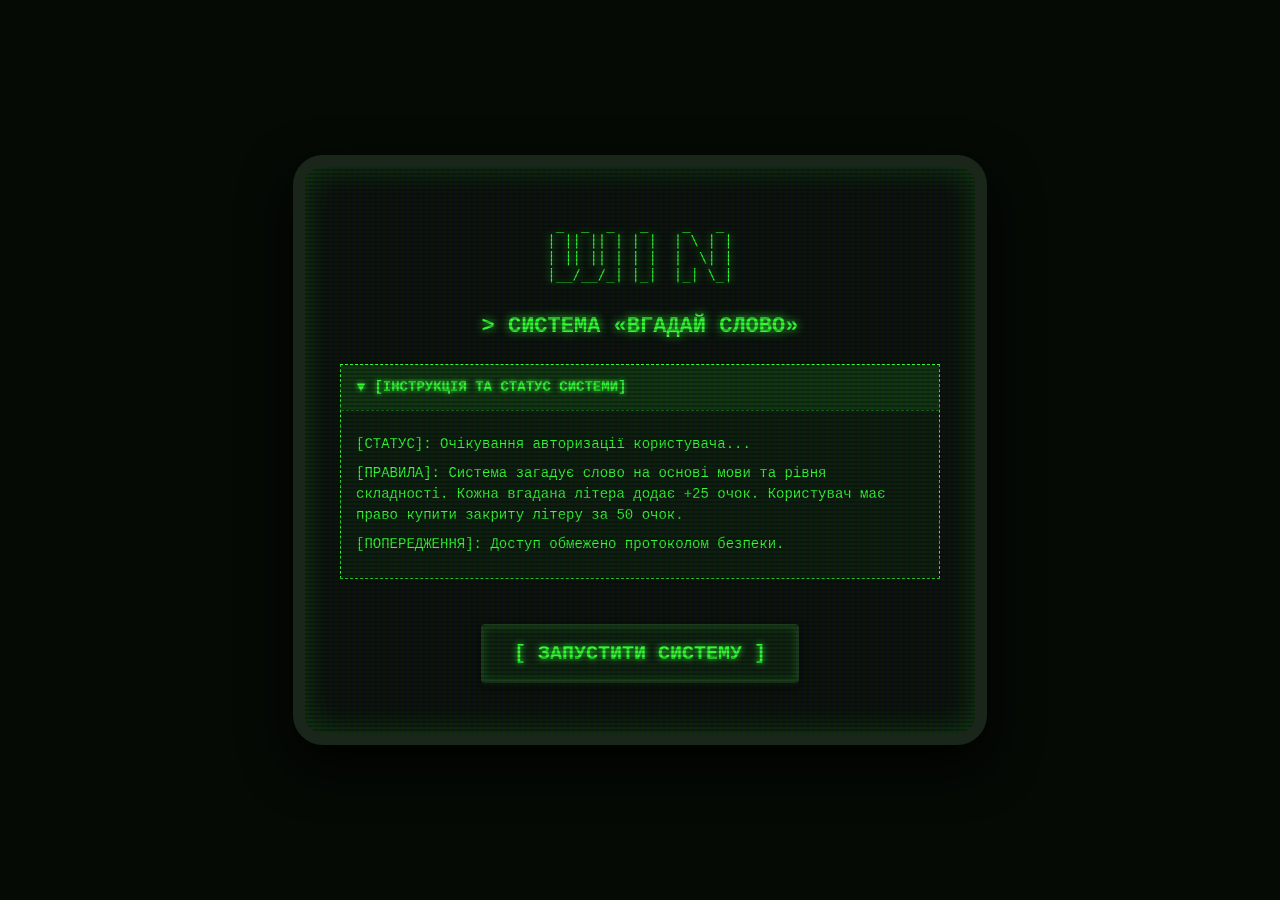
==== index.html @ 49099e15 "Rename welcome.html to index.html" ====
<!DOCTYPE html>
<html lang="uk">

<head>
    <meta charset="UTF-8">
    <meta name="viewport" content="width=device-width, initial-scale=1.0">
    <title>Вхід у Термінал</title>
    <link rel="stylesheet" href="style.css">
</head>

<body>
    <div class="game-container">
        <pre class="terminal-logo">
 _  _  _   _    _   _ 
| || || | | |  | \ | |
| || || | | |  |  \| |
|__/__/_| |_|  |_| \_|
                      </pre>

        <h1 class="blink-title">> СИСТЕМА «ВГАДАЙ СЛОВО» </h1>

        <details class="welcome-info-details" open>
            <summary class="details-toggle-btn">[ІНСТРУКЦІЯ ТА СТАТУС СИСТЕМИ]</summary>
            <div class="welcome-info-content">
                <p>[СТАТУС]: Очікування авторизації користувача...</p>
                <p>[ПРАВИЛА]: Система загадує слово на основі мови та рівня складності. Кожна вгадана літера додає +25
                    очок. Користувач має право купити закриту літеру за 50 очок.</p>
                <p>[ПОПЕРЕДЖЕННЯ]: Доступ обмежено протоколом безпеки.</p>
            </div>
        </details>

        <button class="start-system-btn" id="enter-btn" style="margin-top: 20px;">
            [ ЗАПУСТИТИ СИСТЕМУ ]
        </button>
    </div>

    <script>
        document.getElementById('enter-btn').addEventListener('click', function () {
            localStorage.removeItem('gameScore');
            window.location.href = 'frame.html';
        });
    </script>
</body>

</html>
---- style.css ----
/* ==========================================================================
   1. БАЗОВИЙ ХАКЕРСЬКИЙ СТИЛЬ СТОРІНКИ ТА КІНЕСКОПА
   ========================================================================== */
body {
    font-family: 'Courier New', Courier, monospace;
    background-color: #050a05;
    color: #33ff33;
    /* Справжній хакерський зелений */
    display: flex;
    justify-content: center;
    align-items: center;
    min-height: 100vh;
    margin: 0;
}

.game-container {
    background: #0a110a;
    padding: 35px;
    border-radius: 30px;
    /* Круглий, як старі кінескопи */
    border: 12px solid #1a261a;
    /* Товстий пластиковий корпус монітора */

    /* Світіння екрана + тінь корпусу */
    box-shadow:
        0 20px 50px rgba(0, 0, 0, 0.9),
        inset 0 0 30px rgba(51, 255, 51, 0.2);

    max-width: 600px;
    width: 100%;
    text-align: center;
    position: relative;
    overflow: hidden;
}

/* Ефект горизонтальних ліній сканування (як на старому ТБ) */
.game-container::before {
    content: " ";
    display: block;
    position: absolute;
    top: 0;
    left: 0;
    bottom: 0;
    right: 0;
    background: linear-gradient(rgba(18, 16, 16, 0) 50%, rgba(0, 0, 0, 0.25) 50%),
        linear-gradient(90deg, rgba(255, 0, 0, 0.06), rgba(0, 255, 0, 0.02), rgba(0, 0, 255, 0.06));
    z-index: 10;
    background-size: 100% 4px, 6px 100%;
    pointer-events: none;
}

hr {
    border: 0;
    height: 1px;
    background: #1a3c1a;
    margin: 20px 0;
}

/* ==========================================================================
   2. СТИЛІ ДЛЯ ГОЛОВНОГО МЕНЮ (WELCOME.HTML) ТА ІНСТРУКЦІЇ
   ========================================================================== */
.terminal-logo {
    font-size: 14px;
    line-height: 1.2;
    text-align: center;
    display: inline-block;
    color: #33ff33;
    text-shadow: 0 0 8px #33ff33;
    margin-bottom: 15px;
}

.blink-title {
    margin-top: 0;
    font-size: 22px;
    color: #33ff33;
    text-shadow: 0 0 10px #33ff33;
    animation: terminal-blink 1s infinite alternate;
}

@keyframes terminal-blink {
    0% {
        opacity: 1;
    }

    100% {
        opacity: 0.7;
    }
}

/* Блок інструкції (details) */
.welcome-info-details {
    text-align: left;
    background: rgba(51, 255, 51, 0.05);
    border: 1px dashed #33ff33;
    margin: 25px 0;
    font-size: 14px;
    line-height: 1.5;
}

/* Кнопка-заголовок для розгортання інструкції */
.details-toggle-btn {
    padding: 12px 15px;
    cursor: pointer;
    font-weight: bold;
    color: #33ff33;
    text-shadow: 0 0 5px #33ff33;
    background: rgba(51, 255, 51, 0.1);
    outline: none;
    list-style: none;
    display: flex;
    align-items: center;
    user-select: none;
}

.details-toggle-btn::-webkit-details-marker {
    display: none;
}

/* Наша кастомна стрілочка терміналу */
.details-toggle-btn::before {
    content: "► ";
    margin-right: 10px;
    display: inline-block;
    transition: transform 0.2s ease;
    color: #33ff33;
    text-shadow: 0 0 5px #33ff33;
}

/* Поворот стрілочки при відкритті */
.welcome-info-details[open] .details-toggle-btn::before {
    transform: rotate(90deg);
}

/* Вміст відкритого блоку інструкції */
.welcome-info-content {
    padding: 15px;
    border-top: 1px dashed rgba(51, 255, 51, 0.4);
}

.welcome-info-content p {
    margin: 8px 0;
}

/* Велика кнопка запуску в меню */
.start-system-btn {
    font-size: 20px !important;
    padding: 15px 30px !important;
    animation: pulse-glow 2s infinite;
    margin: 15px 0;
}

@keyframes pulse-glow {
    0% {
        box-shadow: 0 4px 0 #081308, 0 0 10px rgba(51, 255, 51, 0.4);
    }

    50% {
        box-shadow: 0 4px 0 #081308, 0 0 25px rgba(51, 255, 51, 0.8);
    }

    100% {
        box-shadow: 0 4px 0 #081308, 0 0 10px rgba(51, 255, 51, 0.4);
    }
}

/* ==========================================================================
   3. МЕХАНІЧНІ ОБ'ЄМНІ КНОПКИ ТА СЕЛЕКТОРИ
   ========================================================================== */
select {
    background-color: #050a05;
    color: #33ff33;
    border: 2px solid #33ff33;
    padding: 8px 12px;
    font-family: 'Courier New', Courier, monospace;
    font-weight: bold;
    outline: none;
    text-shadow: 0 0 5px rgba(51, 255, 51, 0.5);
    box-shadow: inset 0 0 5px rgba(51, 255, 51, 0.3);
}

button {
    font-family: 'Courier New', Courier, monospace;
    font-weight: bold;
    text-transform: uppercase;
    padding: 10px 20px;
    background-color: #0d220d;
    color: #33ff33;
    border: 3px solid #1a3c1a;
    border-radius: 4px;
    cursor: pointer;
    position: relative;
    outline: none;

    /* Важка пластикова 3D-тінь кнопки */
    box-shadow:
        0 4px 0 #081308,
        0 4px 10px rgba(0, 0, 0, 0.7),
        inset 0 0 10px rgba(51, 255, 51, 0.2);

    text-shadow: 0 0 6px #33ff33;
    transition: all 0.1s ease;
}

button:hover:not(:disabled) {
    background-color: #143514;
    border-color: #33ff33;
    box-shadow:
        0 4px 0 #0d220d,
        0 0 15px rgba(51, 255, 51, 0.4),
        inset 0 0 10px rgba(51, 255, 51, 0.3);
}

button:active:not(:disabled) {
    top: 4px;
    /* Кнопка вдавлюється на глибину тіні */
    box-shadow: 0 0 0 #000, inset 0 0 15px rgba(51, 255, 51, 0.5);
}

button:disabled {
    background-color: #050a05;
    color: #1a3c1a;
    border-color: #081308;
    box-shadow: none;
    text-shadow: none;
    cursor: not-allowed;
}

/* ==========================================================================
   4. ІГРОВИЙ ІНТЕРФЕЙС (ПАНЕЛІ, СЛОВО, КЛАВІАТУРА)
   ========================================================================== */
h1 {
    margin-top: 0;
    color: #33ff33;
    text-shadow: 0 0 10px #33ff33;
}

.settings-panel {
    display: flex;
    flex-direction: column;
    gap: 15px;
    margin-bottom: 20px;
}

.setting-block {
    display: flex;
    justify-content: space-between;
    align-items: center;
    font-weight: bold;
    color: #33ff33;
    text-shadow: 0 0 5px rgba(51, 255, 51, 0.5);
}

.stats-panel {
    display: flex;
    justify-content: space-between;
    align-items: center;
    margin: 20px 0;
}

.stat-box {
    font-size: 20px;
    font-weight: bold;
    color: #33ff33;
    text-shadow: 0 0 8px #33ff33;
}

#score-view {
    background: rgba(51, 255, 51, 0.1);
    padding: 2px 8px;
    border-radius: 4px;
    border: 1px dashed #33ff33;
}

.word-display {
    display: flex;
    justify-content: center;
    gap: 10px;
    margin: 30px 0;
    flex-wrap: wrap;
}

/* Люмінесцентні рамки для букв слова */
.letter-box {
    width: 45px;
    height: 45px;
    border: 2px solid #33ff33;
    border-radius: 4px;
    font-size: 26px;
    font-weight: bold;
    text-transform: uppercase;
    display: flex;
    justify-content: center;
    align-items: center;
    background-color: #050a05;
    color: #33ff33;
    box-shadow: 0 0 10px rgba(51, 255, 51, 0.3), inset 0 0 8px rgba(51, 255, 51, 0.2);
    text-shadow: 0 0 8px #33ff33;
}

.keyboard {
    display: flex;
    flex-wrap: wrap;
    justify-content: center;
    gap: 8px;
    margin-top: 20px;
}

/* Кнопки літер віртуальної клавіатури */
.key-btn {
    padding: 10px 12px;
    background-color: #0d220d;
    color: #33ff33;
    border: 2px solid #1a3c1a;
    border-radius: 4px;
    cursor: pointer;
    font-weight: bold;
    box-shadow: 0 3px 0 #050a05, 0 3px 5px rgba(0, 0, 0, 0.5);
    text-shadow: 0 0 4px rgba(51, 255, 51, 0.6);
    transition: all 0.05s ease;
}

.key-btn:hover:not(:disabled) {
    background-color: #143514;
    border-color: #33ff33;
    box-shadow: 0 3px 0 #0d220d, 0 0 8px rgba(51, 255, 51, 0.5);
}

.key-btn:active:not(:disabled) {
    transform: translateY(3px);
    box-shadow: 0 0 0 #000;
}

.key-btn:disabled {
    background-color: #030603;
    color: #1a3c1a;
    border-color: #081308;
    transform: translateY(3px);
    /* Залишається механічно втиснутою */
    box-shadow: none;
    text-shadow: none;
    cursor: not-allowed;
}
/* Стилі для сторінки завершення гри */
.success-title {
    color: #33ff33;
    text-shadow: 0 0 15px #33ff33, 0 0 25px rgba(51, 255, 51, 0.5);
    font-size: 24px;
    margin-bottom: 25px;
}

.final-score-text {
    font-size: 18px;
    font-weight: bold;
    color: #33ff33;
    text-shadow: 0 0 8px #33ff33;
    border-top: 1px dashed rgba(51, 255, 51, 0.3);
    padding-top: 10px;
    margin-top: 15px;
}
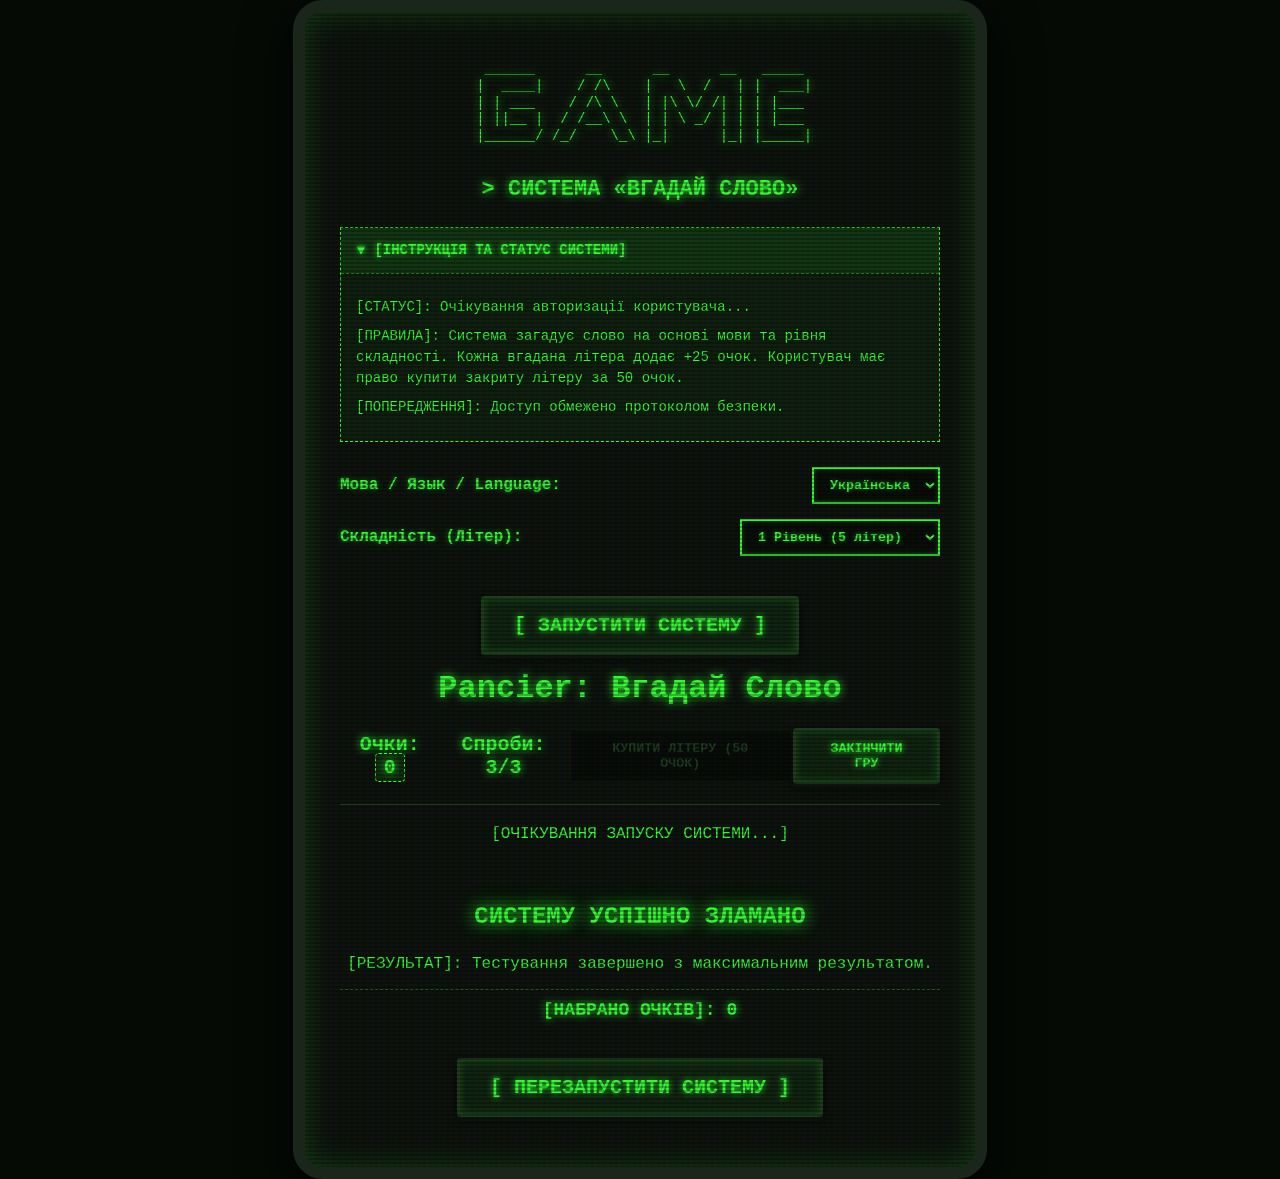
==== commit 0438f98d: "Update index.html" ====
--- a/index.html
+++ b/index.html
@@ -4,42 +4,95 @@
 <head>
     <meta charset="UTF-8">
     <meta name="viewport" content="width=device-width, initial-scale=1.0">
-    <title>Вхід у Термінал</title>
+    <title>Pancier Термінал: Вгадай Слово</title>
     <link rel="stylesheet" href="style.css">
 </head>
 
 <body>
     <div class="game-container">
-        <pre class="terminal-logo">
- _  _  _   _    _   _ 
-| || || | | |  | \ | |
-| || || | | |  |  \| |
-|__/__/_| |_|  |_| \_|
-                      </pre>
 
-        <h1 class="blink-title">> СИСТЕМА «ВГАДАЙ СЛОВО» </h1>
+        <div id="welcome-screen" class="screen">
+            <pre class="terminal-logo">
+ ______      __      __      __   _____
+ |  ____|    / /\    |   \  /   | |  ___|
+| | ___    / /\ \   | |\ \/ /| | | |___
+| ||__ |  / /__\ \  | | \ _/ | | | |___
+ |______/ /_/    \_\ |_|      |_| |_____|
+            </pre>
 
-        <details class="welcome-info-details" open>
-            <summary class="details-toggle-btn">[ІНСТРУКЦІЯ ТА СТАТУС СИСТЕМИ]</summary>
-            <div class="welcome-info-content">
-                <p>[СТАТУС]: Очікування авторизації користувача...</p>
-                <p>[ПРАВИЛА]: Система загадує слово на основі мови та рівня складності. Кожна вгадана літера додає +25
-                    очок. Користувач має право купити закриту літеру за 50 очок.</p>
-                <p>[ПОПЕРЕДЖЕННЯ]: Доступ обмежено протоколом безпеки.</p>
+            <h1 class="blink-title">> СИСТЕМА «ВГАДАЙ СЛОВО» </h1>
+
+            <details class="welcome-info-details" open>
+                <summary class="details-toggle-btn">[ІНСТРУКЦІЯ ТА СТАТУС СИСТЕМИ]</summary>
+                <div class="welcome-info-content">
+                    <p>[СТАТУС]: Очікування авторизації користувача...</p>
+                    <p>[ПРАВИЛА]: Система загадує слово на основі мови та рівня складності. Кожна вгадана літера додає
+                        +25 очок. Користувач має право купити закриту літеру за 50 очок.</p>
+                    <p>[ПОПЕРЕДЖЕННЯ]: Доступ обмежено протоколом безпеки.</p>
+                </div>
+            </details>
+
+            <div class="settings-panel">
+                <div class="setting-block">
+                    <label>Мова / Язык / Language:</label>
+                    <select id="language-select">
+                        <option value="ua">Українська</option>
+                        <option value="ru">Русский</option>
+                        <option value="en">English</option>
+                    </select>
+                </div>
+
+                <div class="setting-block">
+                    <label>Складність (Літер):</label>
+                    <select id="difficulty-select">
+                        <option value="5">1 Рівень (5 літер)</option>
+                        <option value="7">2 Рівень (7 літер)</option>
+                        <option value="10">3 Рівень (10 літер)</option>
+                    </select>
+                </div>
             </div>
-        </details>
 
-        <button class="start-system-btn" id="enter-btn" style="margin-top: 20px;">
-            [ ЗАПУСТИТИ СИСТЕМУ ]
-        </button>
+            <button class="start-system-btn" id="enter-btn" style="margin-top: 20px;">
+                [ ЗАПУСТИТИ СИСТЕМУ ]
+            </button>
+        </div>
+
+        <div id="game-screen" class="screen hidden">
+            <h1> Pancier: Вгадай Слово</h1>
+
+            <div class="stats-panel">
+                <div class="stat-box">Очки: <span id="score-view">0</span></div>
+                <div class="stat-box">Спроби: <span id="lives-view">3</span>/3</div>
+                <button id="buy-letter-btn" disabled>Купити літеру (50 очок)</button>
+                <button id="exit-game-btn">Закінчити гру</button>
+            </div>
+
+            <hr>
+
+            <div id="question-container">
+                [ОЧІКУВАННЯ ЗАПУСКУ СИСТЕМИ...]
+            </div>
+
+            <div class="word-display" id="word-container"></div>
+            <div class="keyboard" id="keyboard-container"></div>
+        </div>
+
+        <div id="gameover-screen" class="screen hidden">
+            <h1 id="gameover-title" class="success-title">СИСТЕМУ УСПІШНО ЗЛАМАНО</h1>
+
+            <div class="index-info">
+                <p id="gameover-result">[РЕЗУЛЬТАТ]: Тестування завершено з максимальним результатом.</p>
+                <p class="final-score-text">[НАБРАНО ОЧКІВ]: <span id="final-score">0</span></p>
+            </div>
+
+            <button class="start-system-btn" id="restart-btn" style="margin-top: 20px;">
+                [ ПЕРЕЗАПУСТИТИ СИСТЕМУ ]
+            </button>
+        </div>
+
     </div>
 
-    <script>
-        document.getElementById('enter-btn').addEventListener('click', function () {
-            localStorage.removeItem('gameScore');
-            window.location.href = 'frame.html';
-        });
-    </script>
+    <script src="script.js"></script>
 </body>
 
 </html>
